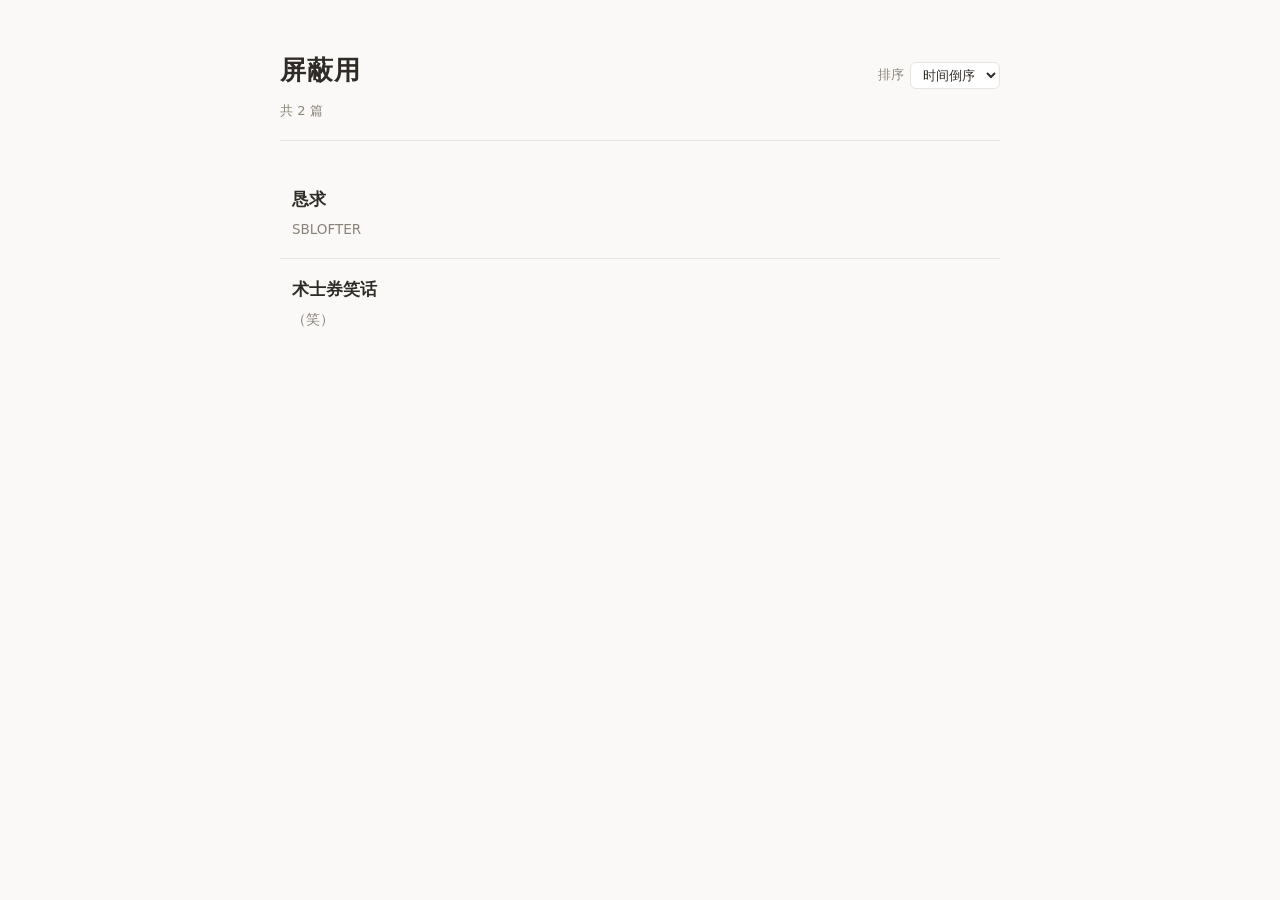
==== index.html @ cbb3b1f0 "Add files via upload" ====
<!DOCTYPE html>
<html lang="zh-CN">
<head>
<meta charset="UTF-8">
<meta name="viewport" content="width=device-width, initial-scale=1">
<title>屏蔽用</title>
<link rel="stylesheet" href="./style.css">
</head>
<body>
<div class="wrap">

  <header>
    <div class="header-top">
      <h1>屏蔽用</h1>
      <label class="sort-label">
        排序
        <select id="sort-select">
          <option value="desc">时间倒序</option>
          <option value="asc">时间顺序</option>
        </select>
      </label>
    </div>
    <p id="meta">共 0 篇</p>
  </header>

  <ul class="toc" id="toc"></ul>

  <nav class="pager" id="pager" aria-label="分页" hidden></nav>

</div>

<script src="posts.js"></script>
<script>
(function () {
  'use strict';

  /* ---------- 配置：每页显示多少篇 ---------- */
  const PER_PAGE = 20;

  const tocEl      = document.getElementById('toc');
  const pagerEl    = document.getElementById('pager');
  const metaEl     = document.getElementById('meta');
  const sortSelect = document.getElementById('sort-select');

  /* ---------- 状态：page / sort ----------
     存在 URL hash 里，例如 index.html#page=2&sort=asc
     默认第 1 页、最新在前，此时 hash 为空 */
  let currentState = readState();

  function readState() {
    const params = new URLSearchParams(location.hash.slice(1));
    let page = parseInt(params.get('page'), 10);
    if (!Number.isFinite(page) || page < 1) page = 1;
    return {
      page: page,
      sort: params.get('sort') === 'asc' ? 'asc' : 'desc'
    };
  }

  /* 把状态写回 URL。file:// 下浏览器可能禁止 pushState，
     用 try/catch 包住——失败也不影响页面功能 */
  function writeState(state) {
    const params = new URLSearchParams();
    if (state.page > 1) params.set('page', String(state.page));
    if (state.sort === 'asc') params.set('sort', 'asc');
    const hash = params.toString() ? '#' + params.toString() : '#';
    if (location.hash === hash) return;
    try {
      history.pushState(null, '', hash);
    } catch (err) { /* 忽略 */ }
  }

  function setState(patch) {
    currentState = Object.assign({}, currentState, patch);
    writeState(currentState);
    render();
  }

  /* ---------- 工具：HTML 转义 ---------- */
  function esc(s) {
    return String(s == null ? '' : s)
      .replace(/&/g, '&amp;').replace(/</g, '&lt;')
      .replace(/>/g, '&gt;').replace(/"/g, '&quot;');
  }

  /* ---------- 排序 ---------- */
  function getSortedPosts(sort) {
    return (window.POSTS || []).slice().sort(function (a, b) {
      if (a.date === b.date) return 0;
      return sort === 'asc'
        ? a.date.localeCompare(b.date)   // 早 → 晚
        : b.date.localeCompare(a.date);  // 晚 → 早
    });
  }

  /* ---------- 页码序列：1 … 4 5 6 … 10 ---------- */
  function pageNumbers(current, total) {
    if (total <= 7) {
      const all = [];
      for (let i = 1; i <= total; i++) all.push(i);
      return all;
    }
    const pages = [1];
    if (current > 3) pages.push(null);              // null 表示省略号
    const from = Math.max(2, current - 1);
    const to   = Math.min(total - 1, current + 1);
    for (let i = from; i <= to; i++) pages.push(i);
    if (current < total - 2) pages.push(null);
    pages.push(total);
    return pages;
  }

  function hrefFor(page, sort) {
    const params = new URLSearchParams();
    if (page > 1) params.set('page', String(page));
    if (sort === 'asc') params.set('sort', 'asc');
    const s = params.toString();
    return s ? '#' + s : '#';
  }

  /* ---------- 渲染 ---------- */
  function render() {
    const all        = getSortedPosts(currentState.sort);
    const totalPages = Math.max(1, Math.ceil(all.length / PER_PAGE));

    // 页码越界（比如删了文章）时自动钳制，只改内存不改 URL
    if (currentState.page > totalPages) currentState.page = totalPages;
    const page = currentState.page;

    sortSelect.value = currentState.sort;

    // 当前页的文章
    const start     = (page - 1) * PER_PAGE;
    const pageItems = all.slice(start, start + PER_PAGE);

    // 目录列表
    tocEl.innerHTML = pageItems.map(function (post) {
      return (
        '<li class="toc-item">' +
'<a href="./article.html?p=' + encodeURIComponent(post.slug) + '">' +
            '<div class="toc-main">' +
              '<h2 class="toc-title">' + esc(post.title) + '</h2>' +
              (post.desc
                ? '<p class="toc-desc">' + esc(post.desc) + '</p>'
                : '') +
               '</div>' +
            '</a>' +
        '</li>'
      );
    }).join('');

    // 顶部统计
    if (all.length === 0) {
      metaEl.textContent = '还没有文章';
    } else if (totalPages > 1) {
      metaEl.textContent = '共 ' + all.length + ' 篇 · 第 ' + page + ' / ' + totalPages + ' 页';
    } else {
      metaEl.textContent = '共 ' + all.length + ' 篇';
    }

    renderPager(page, totalPages);
  }

  function renderPager(page, totalPages) {
    if (totalPages <= 1) {          // 只有一页就不显示分页条
      pagerEl.hidden = true;
      pagerEl.innerHTML = '';
      return;
    }
    pagerEl.hidden = false;

    const parts = [];

    // 上一页
    parts.push(page > 1
      ? '<a class="pager-btn" href="' + hrefFor(page - 1, currentState.sort) +
        '" data-page="' + (page - 1) + '" rel="prev">上一页</a>'
      : '<span class="pager-btn is-disabled">上一页</span>');

    // 页码
    pageNumbers(page, totalPages).forEach(function (n) {
      if (n === null) {
        parts.push('<span class="pager-gap">…</span>');
      } else if (n === page) {
        parts.push('<span class="pager-num is-current" aria-current="page">' + n + '</span>');
      } else {
        parts.push('<a class="pager-num" href="' + hrefFor(n, currentState.sort) +
          '" data-page="' + n + '">' + n + '</a>');
      }
    });

    // 下一页
    parts.push(page < totalPages
      ? '<a class="pager-btn" href="' + hrefFor(page + 1, currentState.sort) +
        '" data-page="' + (page + 1) + '" rel="next">下一页</a>'
      : '<span class="pager-btn is-disabled">下一页</span>');

    pagerEl.innerHTML = parts.join('');
  }

  /* ---------- 交互 ---------- */

  // 排序切换：换排序后回到第 1 页
  sortSelect.addEventListener('change', function () {
    setState({ sort: sortSelect.value, page: 1 });
  });

  // 分页点击：统一走 JS 状态，不依赖浏览器默认跳转
  pagerEl.addEventListener('click', function (e) {
    const link = e.target.closest('a[data-page]');
    if (!link) return;
    e.preventDefault();
    setState({ page: parseInt(link.dataset.page, 10) });
    window.scrollTo({ top: 0, behavior: 'smooth' });
  });

  // 支持手改 URL 或浏览器前进/后退
  window.addEventListener('hashchange', function () {
    currentState = readState();
    render();
    window.scrollTo({ top: 0, behavior: 'smooth' });
  });

  /* ---------- 启动 ---------- */
  render();
})();
</script>
</body>
</html>
---- style.css ----
/* ============================================================
   style.css — 个人文章存档站
   目录页 + 文章页共用
   ============================================================ */

/* ---------- 1. 设计变量：改这里就能整体换风格 ---------- */
:root {
  /* 颜色 */
  --bg:        #faf9f7;   /* 页面背景，偏暖白，像纸 */
  --text:      #2f2c28;   /* 正文主色 */
  --text-sub:  #8a837a;   /* 次要文字：日期、简介 */
  --accent:    #b8563f;   /* 强调色：悬停、链接 */
  --line:      #e8e4de;   /* 分割线 */

  /* 尺寸 */
  --wrap:   720px;        /* 内容最大宽度，窄栏更易读 */
  --radius: 10px;

  /* 字体 */
  --font-body:  "Hiragino Sans GB", "PingFang SC",
                "Microsoft YaHei", system-ui, sans-serif;
  --font-title: "Songti SC", "SimSun", Georgia, serif; /* 标题用衬线，更有存档感 */
}

/* ---------- 2. 基础重置 ---------- */
* {
  box-sizing: border-box;  /* padding 不再撑大元素宽度 */
}

body {
  margin: 0;
  padding: 48px 20px 80px;  /* 上 / 左右 / 下，两侧留白给手机 */
  background: var(--bg);
  color: var(--text);
  font-family: var(--font-body);
  font-size: 16px;
  line-height: 1.75;
  -webkit-font-smoothing: antialiased;
}

a {
  color: inherit;
  text-decoration: none;
}

/* 用键盘 Tab 聚焦时给出可见提示（无障碍） */
a:focus-visible {
  outline: 2px solid var(--accent);
  outline-offset: 4px;
  border-radius: 4px;
}

/* ---------- 3. 页面容器：整体居中 ---------- */
.wrap {
  max-width: var(--wrap);
  margin: 0 auto;
}

/* ---------- 4. 页头 ---------- */
header {
  margin-bottom: 28px;
  padding-bottom: 18px;
  border-bottom: 1px solid var(--line);
}

header h1 {
  margin: 0 0 6px;
  font-family: var(--font-title);
  font-size: 26px;
  font-weight: 600;
  letter-spacing: 0.04em;
}

header p {
  margin: 0;
  font-size: 13px;
  color: var(--text-sub);
}

/* ---------- 5. 目录列表 ---------- */
.toc {
  margin: 0;
  padding: 0;
  list-style: none;
}

/* 相邻两项之间画分割线，第一项不加 */
.toc-item + .toc-item {
  border-top: 1px solid var(--line);
}

/* 每一项整体是一个可点击的链接区域 */
.toc-item > a {
  display: block;
  padding: 18px 12px;
  border-radius: var(--radius);
  transition: background-color 0.18s ease;
}

.toc-item > a:hover {
  background-color: rgba(184, 86, 63, 0.06); /* 淡淡的强调色 */
}

/* 左侧：标题 + 简介 */
.toc-main {
  min-width: 0;        /* 关键：允许长文本换行，不被 flex 挤爆 */
}

.toc-title {
  margin: 0 0 6px;
  font-size: 17px;
  font-weight: 600;
  line-height: 1.5;
  transition: color 0.18s ease;
}

.toc-item > a:hover .toc-title {
  color: var(--accent);
}

/* 简介栏 */
.toc-desc {
  margin: 0;
  font-size: 13.5px;
  line-height: 1.6;
  color: var(--text-sub);

  /* 简介最多显示两行，超出部分省略号 */
  display: -webkit-box;
  -webkit-line-clamp: 2;
  -webkit-box-orient: vertical;
  overflow: hidden;
}


/* ---------- 6. 文章页样式 ---------- */
.back-link {
  display: inline-block;
  margin-bottom: 20px;
  font-size: 13.5px;
  color: var(--text-sub);
  transition: color 0.18s ease;
}

.back-link:hover {
  color: var(--accent);
}

.article-header {
  margin-bottom: 28px;
  padding-bottom: 18px;
  border-bottom: 1px solid var(--line);
}

.article-header h1 {
  margin: 0 0 8px;
  font-family: var(--font-title);
  font-size: 24px;
  font-weight: 600;
  line-height: 1.4;
}


.article-body p {
  margin: 0 0 1.4em;
}

.article-body h2 {
  margin: 2em 0 0.8em;
  font-family: var(--font-title);
  font-size: 20px;
  font-weight: 600;
}

.article-body blockquote {
  margin: 1.4em 0;
  padding: 4px 0 4px 18px;
  border-left: 3px solid var(--line);
  color: var(--text-sub);
}

.article-body img {
  max-width: 100%;
  height: auto;
  border-radius: 6px;
}

.article-body code {
  padding: 2px 5px;
  background: #f0ede8;
  border-radius: 4px;
  font-size: 0.9em;
}

/* ---------- 7. 窄屏适配：日期移到标题下方 ---------- */
@media (max-width: 520px) {
  body {
    padding: 32px 16px 64px;
  }

  /* 竖排后 flex-direction 会让日期自然落到最下面 */
  .toc-item > a {
   padding: 16px 8px;   /* 保留，只是内边距调整 */
  }
}

/* ============================================================
   追加：排序控件 + 分页条
   ============================================================ */

/* ---------- 8. 页头：标题与排序控件分列两端 ---------- */
.header-top {
  display: flex;
  align-items: baseline;
  justify-content: space-between;
  gap: 16px;
  flex-wrap: wrap;          /* 窄屏时排序控件自动换行 */
}

.header-top h1 {
  margin-bottom: 0;         /* 覆盖原来的 margin */
}

header p {
  margin-top: 6px;          /* 覆盖原来的 margin: 0 */
}

.sort-label {
  display: inline-flex;
  align-items: center;
  gap: 6px;
  font-size: 13px;
  color: var(--text-sub);
  white-space: nowrap;
}

.sort-label select {
  padding: 4px 8px;
  font: inherit;
  font-size: 13px;
  color: var(--text);
  background: #fff;
  border: 1px solid var(--line);
  border-radius: 6px;
  cursor: pointer;
}

.sort-label select:focus-visible {
  outline: 2px solid var(--accent);
  outline-offset: 2px;
}

/* ---------- 9. 分页条 ---------- */
.pager {
  display: flex;
  flex-wrap: wrap;
  align-items: center;
  justify-content: center;
  gap: 6px;
  margin-top: 32px;
  padding-top: 24px;
  border-top: 1px solid var(--line);
}

.pager[hidden] {
  display: none;            /* 只有一页时彻底不占位 */
}

/* 上一页/下一页 和 数字页码 共用的基础样式 */
.pager-btn,
.pager-num {
  display: inline-flex;
  align-items: center;
  justify-content: center;
  min-width: 34px;
  height: 34px;
  padding: 0 10px;
  font-size: 13.5px;
  color: var(--text-sub);
  border: 1px solid transparent;
  border-radius: 8px;
  transition: background-color .18s ease, color .18s ease;
}

a.pager-btn:hover,
a.pager-num:hover {
  background: rgba(184, 86, 63, .07);
  color: var(--accent);
}

/* 当前页：实心强调色 */
.pager-num.is-current {
  color: #fff;
  background: var(--accent);
  font-weight: 600;
}

/* 首页的“上一页”、末页的“下一页” */
.pager-btn.is-disabled {
  opacity: .35;
  cursor: default;
}

.pager-gap {
  padding: 0 2px;
  color: var(--text-sub);
}

/* ============================================================
   追加：markdown 渲染后的补充样式
   （.article-body 里已有的 p/h2/blockquote/img/code 继续生效）
   ============================================================ */

.article-status {
  color: var(--text-sub);
  font-size: 14px;
}

/* 列表 */
.article-body ul,
.article-body ol {
  margin: 0 0 1.4em;
  padding-left: 1.6em;
}

.article-body li {
  margin: 0.3em 0;
}

/* 行内代码以外的代码块 */
.article-body pre {
  margin: 1.4em 0;
  padding: 14px 16px;
  overflow-x: auto;          /* 长代码横向滚动，不撑破版面 */
  background: #f3f0eb;
  border-radius: 8px;
  font-size: 13.5px;
  line-height: 1.6;
}

.article-body pre code {
  padding: 0;
  background: none;
  border-radius: 0;
  font-size: inherit;
}

/* 表格 */
.article-body table {
  width: 100%;
  margin: 1.4em 0;
  border-collapse: collapse;
  font-size: 14.5px;
}

.article-body th,
.article-body td {
  padding: 8px 10px;
  border: 1px solid var(--line);
  text-align: left;
}

.article-body th {
  background: #f6f3ef;
  font-weight: 600;
}

/* 分割线 */
.article-body hr {
  margin: 2em 0;
  border: none;
  border-top: 1px solid var(--line);
}

/* 外链 */
.article-body a {
  color: var(--accent);
  text-decoration: underline;
  text-underline-offset: 3px;
}

/* ============================================================
   追加：文章内分页条
   ============================================================ */

.article-pager {
  display: flex;
  flex-wrap: wrap;
  align-items: center;
  justify-content: center;
  gap: 6px;
  margin-top: 36px;
  padding-top: 24px;
  border-top: 1px solid var(--line);
}

.article-pager[hidden] {
  display: none;
}

/* 「第 x / y 页」单独占一行 */
.pager-info {
  width: 100%;
  margin-top: 4px;
  text-align: center;
  font-size: 12.5px;
  color: var(--text-sub);
}

/* ---------- 10. 回到顶部 ---------- */
.back-to-top-wrap {
  margin: 32px 0 0;
  text-align: center;
}

.back-to-top {
  display: inline-block;
  padding: 8px 18px;
  font-size: 13.5px;
  color: var(--text-sub);
  border: 1px solid var(--line);
  border-radius: 999px;
  transition: color .18s ease, border-color .18s ease, background-color .18s ease;
}

.back-to-top:hover {
  color: var(--accent);
  border-color: var(--accent);
  background: rgba(184, 86, 63, .06);
}

.back-to-top:focus-visible {
  outline: 2px solid var(--accent);
  outline-offset: 3px;
}

/* ---------- 11. 正文注音 ---------- */
.article-body ruby {
  ruby-align: center;        /* 注音在汉字上方居中 */
  line-height: 2.1;          /* 撑开行盒，给上方注音留空间 */
}

.article-body rt {
  font-size: 0.72em;         /* 默认约 0.5em，这里放大 */
  line-height: 1.15;
  letter-spacing: 0.02em;
  color: var(--text-sub);    /* 注音用次要色，不抢正文 */
}
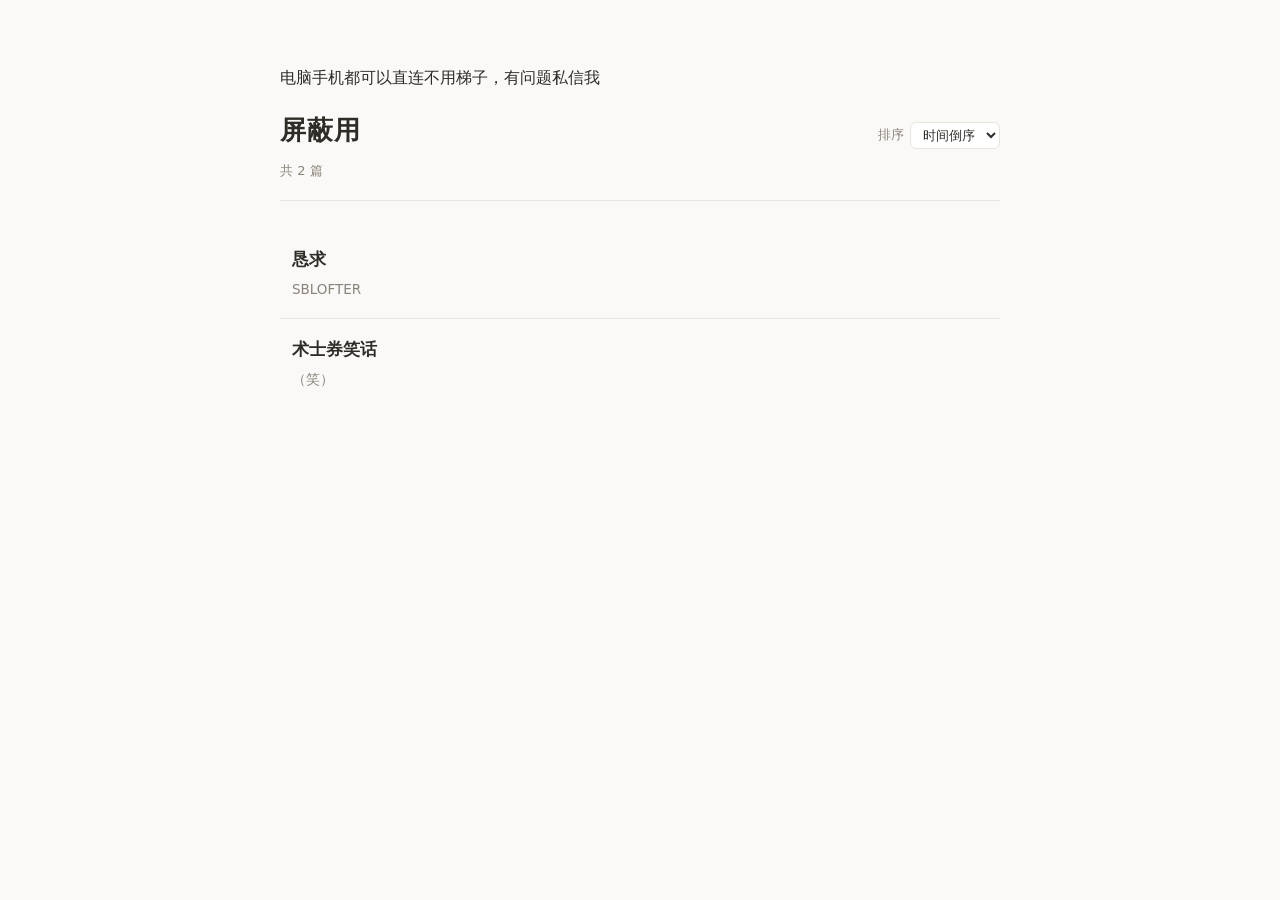
==== commit f4acd65b: "Update index.html" ====
--- a/index.html
+++ b/index.html
@@ -9,6 +9,9 @@
 <body>
 <div class="wrap">
 
+ <!-- 新增：顶部一行字 -->
+  <p class="site-notice">电脑手机都可以直连不用梯子，有问题私信我</p>
+  
   <header>
     <div class="header-top">
       <h1>屏蔽用</h1>
@@ -225,5 +228,6 @@
   render();
 })();
 </script>
+  <script defer src="https://cloud.umami.is/script.js" data-website-id="57024ad2-239e-4ffa-a4f1-48c6169afa22"></script>
 </body>
 </html>
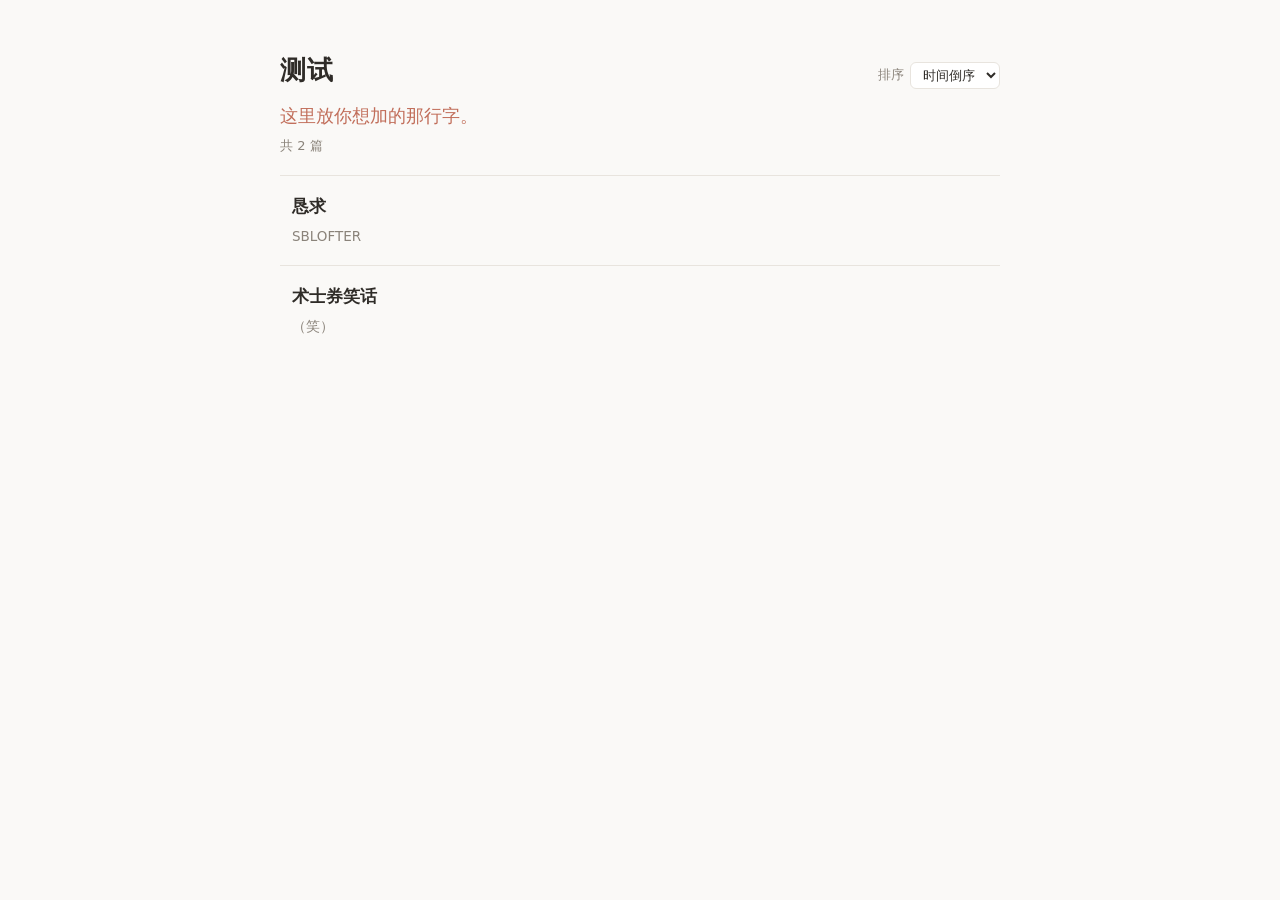
==== commit 8c4d7332: "Update index.html" ====
--- a/index.html
+++ b/index.html
@@ -3,18 +3,15 @@
 <head>
 <meta charset="UTF-8">
 <meta name="viewport" content="width=device-width, initial-scale=1">
-<title>屏蔽用</title>
+<title>测试</title>
 <link rel="stylesheet" href="./style.css">
 </head>
 <body>
 <div class="wrap">
 
- <!-- 新增：顶部一行字 -->
-  <p class="site-notice">电脑手机都可以直连不用梯子，有问题私信我</p>
-  
-  <header>
+    <header>
     <div class="header-top">
-      <h1>屏蔽用</h1>
+      <h1>测试</h1>
       <label class="sort-label">
         排序
         <select id="sort-select">
@@ -23,6 +20,10 @@
         </select>
       </label>
     </div>
+
+    <!-- 新增：标题下方一行字 -->
+    <p class="header-note">这里放你想加的那行字。</p>
+
     <p id="meta">共 0 篇</p>
   </header>
 
@@ -228,6 +229,5 @@
   render();
 })();
 </script>
-  <script defer src="https://cloud.umami.is/script.js" data-website-id="57024ad2-239e-4ffa-a4f1-48c6169afa22"></script>
 </body>
 </html>
--- a/style.css
+++ b/style.css
@@ -58,7 +58,7 @@
 
 /* ---------- 4. 页头 ---------- */
 header {
-  margin-bottom: 28px;
+  margin-bottom: 0; /* 原来是 28px，直接改成 0 */
   padding-bottom: 18px;
   border-bottom: 1px solid var(--line);
 }
@@ -446,3 +446,20 @@
   letter-spacing: 0.02em;
   color: var(--text-sub);    /* 注音用次要色，不抢正文 */
 }
+/* ---------- 12. 标题下方一行字 ---------- */
+.header-note {
+  margin: 8px 0 0;
+  font-size: 18px;
+  line-height: 1.5;
+  /* 改颜色 */
+color: var(--accent); opacity: 0.85; /* 或者直接用 var(--text) 稍微加一点透明度 */
+  font-weight: 500; /* 稍微加粗，但不至于太抢眼 */
+}
+/* 如果想用主题色（砖红色），可以换成这样： */
+/* color: var(--accent); opacity: 0.85; */
+
+.header-note a {
+  color: var(--accent);
+  text-decoration: underline;
+  text-underline-offset: 3px;
+}
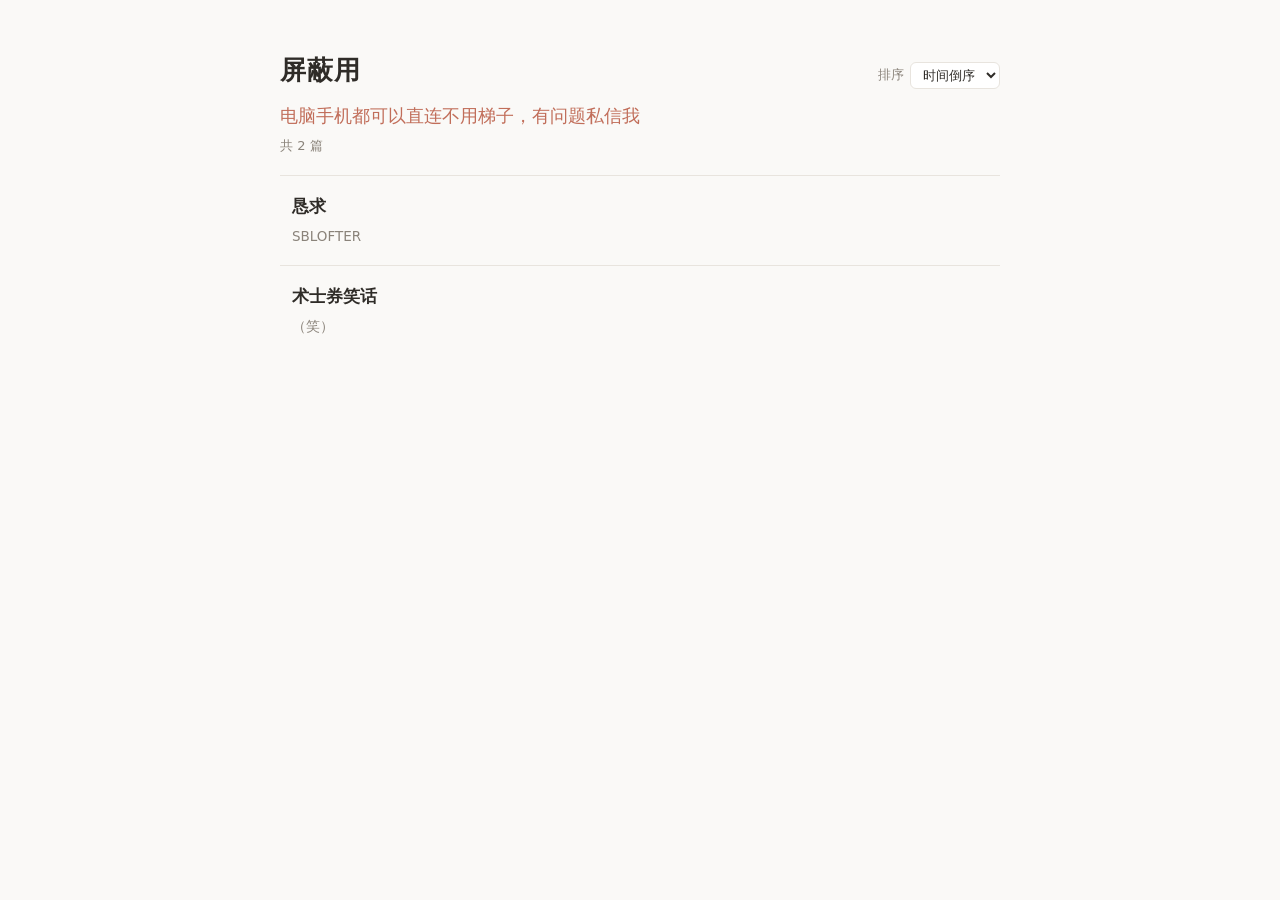
==== commit f5592bdd: "Update index.html" ====
--- a/index.html
+++ b/index.html
@@ -3,7 +3,7 @@
 <head>
 <meta charset="UTF-8">
 <meta name="viewport" content="width=device-width, initial-scale=1">
-<title>测试</title>
+<title>屏蔽用</title>
 <link rel="stylesheet" href="./style.css">
 </head>
 <body>
@@ -11,7 +11,7 @@
 
     <header>
     <div class="header-top">
-      <h1>测试</h1>
+      <h1>屏蔽用</h1>
       <label class="sort-label">
         排序
         <select id="sort-select">
@@ -22,7 +22,7 @@
     </div>
 
     <!-- 新增：标题下方一行字 -->
-    <p class="header-note">这里放你想加的那行字。</p>
+    <p class="header-note">电脑手机都可以直连不用梯子，有问题私信我</p>
 
     <p id="meta">共 0 篇</p>
   </header>
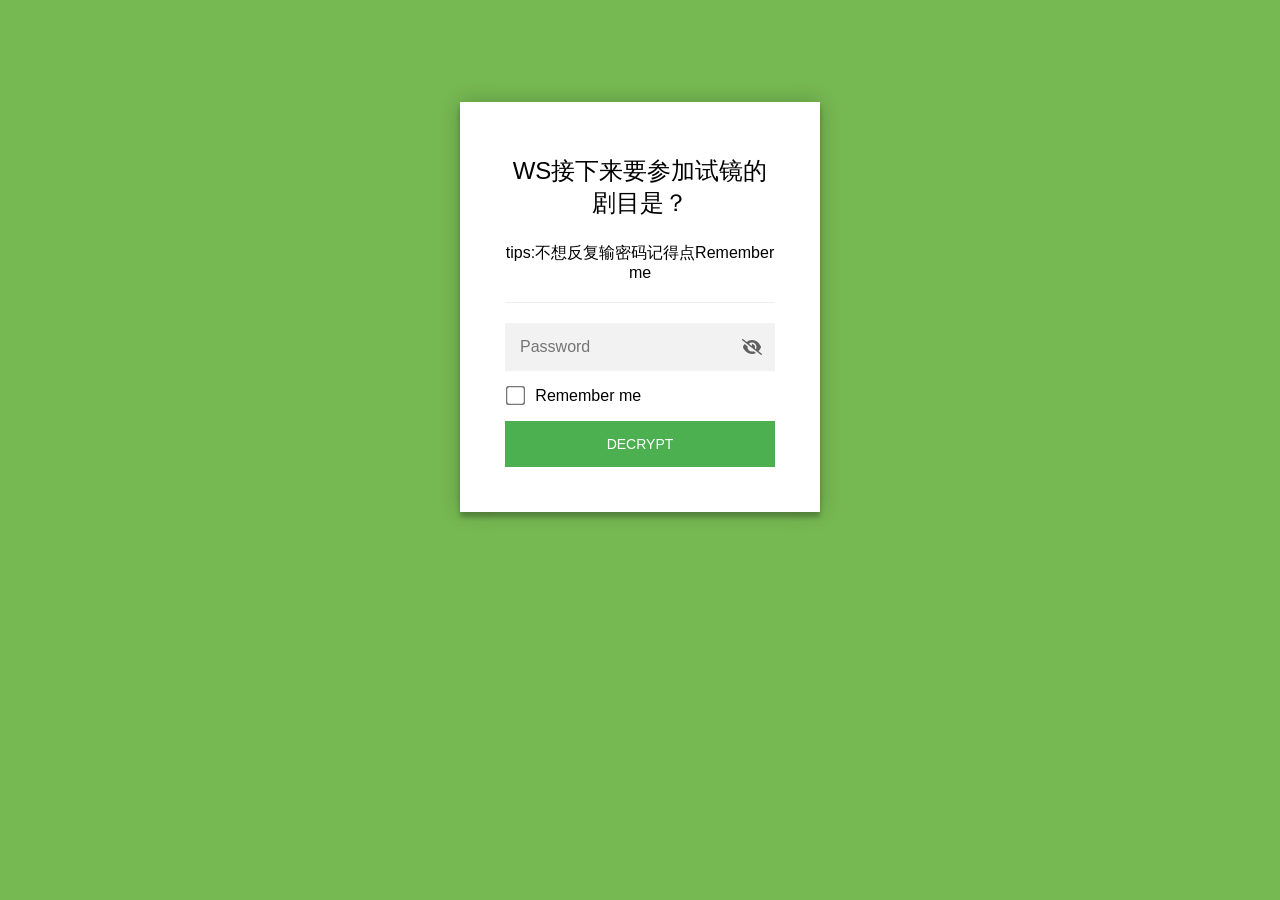
==== commit f6d856c8: "deploy: 0939dc6abb7941a5804109af3761fe3bad684d76" ====
--- a/index.html
+++ b/index.html
@@ -1,233 +1,892 @@
-<!DOCTYPE html>
-<html lang="zh-CN">
-<head>
-<meta charset="UTF-8">
-<meta name="viewport" content="width=device-width, initial-scale=1">
-<title>屏蔽用</title>
-<link rel="stylesheet" href="./style.css">
-</head>
-<body>
-<div class="wrap">
-
-    <header>
-    <div class="header-top">
-      <h1>屏蔽用</h1>
-      <label class="sort-label">
-        排序
-        <select id="sort-select">
-          <option value="desc">时间倒序</option>
-          <option value="asc">时间顺序</option>
-        </select>
-      </label>
-    </div>
-
-    <!-- 新增：标题下方一行字 -->
-    <p class="header-note">电脑手机都可以直连不用梯子，有问题私信我</p>
-
-    <p id="meta">共 0 篇</p>
-  </header>
-
-  <ul class="toc" id="toc"></ul>
-
-  <nav class="pager" id="pager" aria-label="分页" hidden></nav>
-
-</div>
-
-<script src="posts.js"></script>
-<script>
-(function () {
-  'use strict';
-
-  /* ---------- 配置：每页显示多少篇 ---------- */
-  const PER_PAGE = 20;
-
-  const tocEl      = document.getElementById('toc');
-  const pagerEl    = document.getElementById('pager');
-  const metaEl     = document.getElementById('meta');
-  const sortSelect = document.getElementById('sort-select');
-
-  /* ---------- 状态：page / sort ----------
-     存在 URL hash 里，例如 index.html#page=2&sort=asc
-     默认第 1 页、最新在前，此时 hash 为空 */
-  let currentState = readState();
-
-  function readState() {
-    const params = new URLSearchParams(location.hash.slice(1));
-    let page = parseInt(params.get('page'), 10);
-    if (!Number.isFinite(page) || page < 1) page = 1;
-    return {
-      page: page,
-      sort: params.get('sort') === 'asc' ? 'asc' : 'desc'
-    };
-  }
-
-  /* 把状态写回 URL。file:// 下浏览器可能禁止 pushState，
-     用 try/catch 包住——失败也不影响页面功能 */
-  function writeState(state) {
-    const params = new URLSearchParams();
-    if (state.page > 1) params.set('page', String(state.page));
-    if (state.sort === 'asc') params.set('sort', 'asc');
-    const hash = params.toString() ? '#' + params.toString() : '#';
-    if (location.hash === hash) return;
-    try {
-      history.pushState(null, '', hash);
-    } catch (err) { /* 忽略 */ }
-  }
-
-  function setState(patch) {
-    currentState = Object.assign({}, currentState, patch);
-    writeState(currentState);
-    render();
-  }
-
-  /* ---------- 工具：HTML 转义 ---------- */
-  function esc(s) {
-    return String(s == null ? '' : s)
-      .replace(/&/g, '&amp;').replace(/</g, '&lt;')
-      .replace(/>/g, '&gt;').replace(/"/g, '&quot;');
-  }
-
-  /* ---------- 排序 ---------- */
-  function getSortedPosts(sort) {
-    return (window.POSTS || []).slice().sort(function (a, b) {
-      if (a.date === b.date) return 0;
-      return sort === 'asc'
-        ? a.date.localeCompare(b.date)   // 早 → 晚
-        : b.date.localeCompare(a.date);  // 晚 → 早
-    });
-  }
-
-  /* ---------- 页码序列：1 … 4 5 6 … 10 ---------- */
-  function pageNumbers(current, total) {
-    if (total <= 7) {
-      const all = [];
-      for (let i = 1; i <= total; i++) all.push(i);
-      return all;
-    }
-    const pages = [1];
-    if (current > 3) pages.push(null);              // null 表示省略号
-    const from = Math.max(2, current - 1);
-    const to   = Math.min(total - 1, current + 1);
-    for (let i = from; i <= to; i++) pages.push(i);
-    if (current < total - 2) pages.push(null);
-    pages.push(total);
-    return pages;
-  }
-
-  function hrefFor(page, sort) {
-    const params = new URLSearchParams();
-    if (page > 1) params.set('page', String(page));
-    if (sort === 'asc') params.set('sort', 'asc');
-    const s = params.toString();
-    return s ? '#' + s : '#';
-  }
-
-  /* ---------- 渲染 ---------- */
-  function render() {
-    const all        = getSortedPosts(currentState.sort);
-    const totalPages = Math.max(1, Math.ceil(all.length / PER_PAGE));
-
-    // 页码越界（比如删了文章）时自动钳制，只改内存不改 URL
-    if (currentState.page > totalPages) currentState.page = totalPages;
-    const page = currentState.page;
-
-    sortSelect.value = currentState.sort;
-
-    // 当前页的文章
-    const start     = (page - 1) * PER_PAGE;
-    const pageItems = all.slice(start, start + PER_PAGE);
-
-    // 目录列表
-    tocEl.innerHTML = pageItems.map(function (post) {
-      return (
-        '<li class="toc-item">' +
-'<a href="./article.html?p=' + encodeURIComponent(post.slug) + '">' +
-            '<div class="toc-main">' +
-              '<h2 class="toc-title">' + esc(post.title) + '</h2>' +
-              (post.desc
-                ? '<p class="toc-desc">' + esc(post.desc) + '</p>'
-                : '') +
-               '</div>' +
-            '</a>' +
-        '</li>'
-      );
-    }).join('');
-
-    // 顶部统计
-    if (all.length === 0) {
-      metaEl.textContent = '还没有文章';
-    } else if (totalPages > 1) {
-      metaEl.textContent = '共 ' + all.length + ' 篇 · 第 ' + page + ' / ' + totalPages + ' 页';
-    } else {
-      metaEl.textContent = '共 ' + all.length + ' 篇';
-    }
-
-    renderPager(page, totalPages);
-  }
-
-  function renderPager(page, totalPages) {
-    if (totalPages <= 1) {          // 只有一页就不显示分页条
-      pagerEl.hidden = true;
-      pagerEl.innerHTML = '';
-      return;
-    }
-    pagerEl.hidden = false;
-
-    const parts = [];
-
-    // 上一页
-    parts.push(page > 1
-      ? '<a class="pager-btn" href="' + hrefFor(page - 1, currentState.sort) +
-        '" data-page="' + (page - 1) + '" rel="prev">上一页</a>'
-      : '<span class="pager-btn is-disabled">上一页</span>');
-
-    // 页码
-    pageNumbers(page, totalPages).forEach(function (n) {
-      if (n === null) {
-        parts.push('<span class="pager-gap">…</span>');
-      } else if (n === page) {
-        parts.push('<span class="pager-num is-current" aria-current="page">' + n + '</span>');
-      } else {
-        parts.push('<a class="pager-num" href="' + hrefFor(n, currentState.sort) +
-          '" data-page="' + n + '">' + n + '</a>');
-      }
-    });
-
-    // 下一页
-    parts.push(page < totalPages
-      ? '<a class="pager-btn" href="' + hrefFor(page + 1, currentState.sort) +
-        '" data-page="' + (page + 1) + '" rel="next">下一页</a>'
-      : '<span class="pager-btn is-disabled">下一页</span>');
-
-    pagerEl.innerHTML = parts.join('');
-  }
-
-  /* ---------- 交互 ---------- */
-
-  // 排序切换：换排序后回到第 1 页
-  sortSelect.addEventListener('change', function () {
-    setState({ sort: sortSelect.value, page: 1 });
-  });
-
-  // 分页点击：统一走 JS 状态，不依赖浏览器默认跳转
-  pagerEl.addEventListener('click', function (e) {
-    const link = e.target.closest('a[data-page]');
-    if (!link) return;
-    e.preventDefault();
-    setState({ page: parseInt(link.dataset.page, 10) });
-    window.scrollTo({ top: 0, behavior: 'smooth' });
-  });
-
-  // 支持手改 URL 或浏览器前进/后退
-  window.addEventListener('hashchange', function () {
-    currentState = readState();
-    render();
-    window.scrollTo({ top: 0, behavior: 'smooth' });
-  });
-
-  /* ---------- 启动 ---------- */
-  render();
-})();
-</script>
-</body>
-</html>
+<!DOCTYPE html>
+<html class="staticrypt-html">
+    <head>
+        <meta charset="utf-8" />
+        <title>WS接下来要参加试镜的剧目是？</title>
+        <meta name="viewport" content="width=device-width, initial-scale=1" />
+
+        <!-- do not cache this page -->
+        <meta http-equiv="cache-control" content="max-age=0" />
+        <meta http-equiv="cache-control" content="no-cache" />
+        <meta http-equiv="expires" content="0" />
+        <meta http-equiv="expires" content="Tue, 01 Jan 1980 1:00:00 GMT" />
+        <meta http-equiv="pragma" content="no-cache" />
+
+        <style>
+            .staticrypt-hr {
+                margin-top: 20px;
+                margin-bottom: 20px;
+                border: 0;
+                border-top: 1px solid #eee;
+            }
+
+            .staticrypt-page {
+                width: 360px;
+                padding: 8% 0 0;
+                margin: auto;
+                box-sizing: border-box;
+            }
+
+            .staticrypt-form {
+                position: relative;
+                z-index: 1;
+                background: #ffffff;
+                max-width: 360px;
+                margin: 0 auto 100px;
+                padding: 45px;
+                text-align: center;
+                box-shadow: 0 0 20px 0 rgba(0, 0, 0, 0.2), 0 5px 5px 0 rgba(0, 0, 0, 0.24);
+            }
+
+            .staticrypt-form input[type="password"],
+            input[type="text"] {
+                background: inherit;
+                border: 0;
+                box-sizing: border-box; /* This ensures padding is included in the total width */
+                font-size: 14px;
+                outline: 0;
+                padding: 15px 30px 15px 15px; /* Adjust the padding to ensure there is space for the icon */
+                width: 100%;
+            }
+
+            .staticrypt-password-container {
+                position: relative;
+                outline: 0;
+                background: #f2f2f2;
+                width: 100%;
+                border: 0;
+                margin: 0 0 15px;
+                box-sizing: border-box;
+            }
+
+            .staticrypt-toggle-password-visibility {
+                cursor: pointer;
+                height: 20px;
+                opacity: 60%;
+                padding: 13px;
+                position: absolute;
+                right: 0;
+                top: 50%;
+                transform: translateY(-50%);
+                width: 20px;
+            }
+
+            .staticrypt-form .staticrypt-decrypt-button {
+                text-transform: uppercase;
+                outline: 0;
+                background: #4CAF50;
+                width: 100%;
+                border: 0;
+                padding: 15px;
+                color: #ffffff;
+                font-size: 14px;
+                cursor: pointer;
+            }
+
+            .staticrypt-form .staticrypt-decrypt-button:hover,
+            .staticrypt-form .staticrypt-decrypt-button:active,
+            .staticrypt-form .staticrypt-decrypt-button:focus {
+                background: #4CAF50;
+                filter: brightness(92%);
+            }
+
+            .staticrypt-html {
+                height: 100%;
+            }
+
+            .staticrypt-body {
+                height: 100%;
+                margin: 0;
+            }
+
+            .staticrypt-content {
+                height: 100%;
+                margin-bottom: 1em;
+                background: #76B852;
+                font-family: "Arial", sans-serif;
+                -webkit-font-smoothing: antialiased;
+                -moz-osx-font-smoothing: grayscale;
+            }
+
+            .staticrypt-instructions {
+                margin-top: -1em;
+                margin-bottom: 1em;
+            }
+
+            .staticrypt-title {
+                font-size: 1.5em;
+            }
+
+            label.staticrypt-remember {
+                display: flex;
+                align-items: center;
+                margin-bottom: 1em;
+            }
+
+            .staticrypt-remember input[type="checkbox"] {
+                transform: scale(1.5);
+                margin-right: 1em;
+            }
+
+            .hidden {
+                display: none !important;
+            }
+
+            .staticrypt-spinner-container {
+                height: 100%;
+                display: flex;
+                align-items: center;
+                justify-content: center;
+            }
+
+            .staticrypt-spinner {
+                display: inline-block;
+                width: 2rem;
+                height: 2rem;
+                vertical-align: text-bottom;
+                border: 0.25em solid gray;
+                border-right-color: transparent;
+                border-radius: 50%;
+                -webkit-animation: spinner-border 0.75s linear infinite;
+                animation: spinner-border 0.75s linear infinite;
+                animation-duration: 0.75s;
+                animation-timing-function: linear;
+                animation-delay: 0s;
+                animation-iteration-count: infinite;
+                animation-direction: normal;
+                animation-fill-mode: none;
+                animation-play-state: running;
+                animation-name: spinner-border;
+            }
+
+            @keyframes spinner-border {
+                100% {
+                    transform: rotate(360deg);
+                }
+            }
+
+            @media screen and (-webkit-min-device-pixel-ratio: 0) {
+                .staticrypt-form input[type="password"],
+                input[type="text"] {
+                    font-size: 16px;
+                }
+            }
+        </style>
+    </head>
+
+    <body class="staticrypt-body">
+        <div id="staticrypt_loading" class="staticrypt-spinner-container">
+            <div class="staticrypt-spinner"></div>
+        </div>
+
+        <div id="staticrypt_content" class="staticrypt-content hidden">
+            <div class="staticrypt-page">
+                <div class="staticrypt-form">
+                    <div class="staticrypt-instructions">
+                        <p class="staticrypt-title">WS接下来要参加试镜的剧目是？</p>
+                        <p>tips:不想反复输密码记得点Remember me</p>
+                    </div>
+
+                    <hr class="staticrypt-hr" />
+
+                    <form id="staticrypt-form" action="#" method="post">
+                        <div class="staticrypt-password-container">
+                            <input
+                                id="staticrypt-password"
+                                type="password"
+                                name="password"
+                                placeholder="Password"
+                                autofocus
+                            />
+
+                            <img
+                                class="staticrypt-toggle-password-visibility"
+                                alt="Show password"
+                                title="Show password"
+                                src="[data-uri]"
+                            />
+                        </div>
+
+                        <label id="staticrypt-remember-label" class="staticrypt-remember hidden">
+                            <input id="staticrypt-remember" type="checkbox" name="remember" />
+                            Remember me
+                        </label>
+
+                        <input type="submit" class="staticrypt-decrypt-button" value="DECRYPT" />
+                    </form>
+                </div>
+            </div>
+        </div>
+
+        <script>
+            // these variables will be filled when generating the file - the template format is 'variable_name'
+            const staticryptInitiator = ((function(){
+  const exports = {};
+  const cryptoEngine = ((function(){
+  const exports = {};
+  const { subtle } = crypto;
+
+const IV_BITS = 16 * 8;
+const HEX_BITS = 4;
+const ENCRYPTION_ALGO = "AES-CBC";
+
+/**
+ * Translates between utf8 encoded hexadecimal strings
+ * and Uint8Array bytes.
+ */
+const HexEncoder = {
+    /**
+     * hex string -> bytes
+     * @param {string} hexString
+     * @returns {Uint8Array}
+     */
+    parse: function (hexString) {
+        if (hexString.length % 2 !== 0) throw "Invalid hexString";
+        const arrayBuffer = new Uint8Array(hexString.length / 2);
+
+        for (let i = 0; i < hexString.length; i += 2) {
+            const byteValue = parseInt(hexString.substring(i, i + 2), 16);
+            if (isNaN(byteValue)) {
+                throw "Invalid hexString";
+            }
+            arrayBuffer[i / 2] = byteValue;
+        }
+        return arrayBuffer;
+    },
+
+    /**
+     * bytes -> hex string
+     * @param {Uint8Array} bytes
+     * @returns {string}
+     */
+    stringify: function (bytes) {
+        const hexBytes = [];
+
+        for (let i = 0; i < bytes.length; ++i) {
+            let byteString = bytes[i].toString(16);
+            if (byteString.length < 2) {
+                byteString = "0" + byteString;
+            }
+            hexBytes.push(byteString);
+        }
+        return hexBytes.join("");
+    },
+};
+
+/**
+ * Translates between utf8 strings and Uint8Array bytes.
+ */
+const UTF8Encoder = {
+    parse: function (str) {
+        return new TextEncoder().encode(str);
+    },
+
+    stringify: function (bytes) {
+        return new TextDecoder().decode(bytes);
+    },
+};
+
+/**
+ * Salt and encrypt a msg with a password.
+ */
+async function encrypt(msg, hashedPassword) {
+    // Must be 16 bytes, unpredictable, and preferably cryptographically random. However, it need not be secret.
+    // https://developer.mozilla.org/en-US/docs/Web/API/SubtleCrypto/encrypt#parameters
+    const iv = crypto.getRandomValues(new Uint8Array(IV_BITS / 8));
+
+    const key = await subtle.importKey("raw", HexEncoder.parse(hashedPassword), ENCRYPTION_ALGO, false, ["encrypt"]);
+
+    const encrypted = await subtle.encrypt(
+        {
+            name: ENCRYPTION_ALGO,
+            iv: iv,
+        },
+        key,
+        UTF8Encoder.parse(msg)
+    );
+
+    // iv will be 32 hex characters, we prepend it to the ciphertext for use in decryption
+    return HexEncoder.stringify(iv) + HexEncoder.stringify(new Uint8Array(encrypted));
+}
+exports.encrypt = encrypt;
+
+/**
+ * Decrypt a salted msg using a password.
+ *
+ * @param {string} encryptedMsg
+ * @param {string} hashedPassword
+ * @returns {Promise<string>}
+ */
+async function decrypt(encryptedMsg, hashedPassword) {
+    const ivLength = IV_BITS / HEX_BITS;
+    const iv = HexEncoder.parse(encryptedMsg.substring(0, ivLength));
+    const encrypted = encryptedMsg.substring(ivLength);
+
+    const key = await subtle.importKey("raw", HexEncoder.parse(hashedPassword), ENCRYPTION_ALGO, false, ["decrypt"]);
+
+    const outBuffer = await subtle.decrypt(
+        {
+            name: ENCRYPTION_ALGO,
+            iv: iv,
+        },
+        key,
+        HexEncoder.parse(encrypted)
+    );
+
+    return UTF8Encoder.stringify(new Uint8Array(outBuffer));
+}
+exports.decrypt = decrypt;
+
+/**
+ * Salt and hash the password so it can be stored in localStorage without opening a password reuse vulnerability.
+ *
+ * @param {string} password
+ * @param {string} salt
+ * @returns {Promise<string>}
+ */
+async function hashPassword(password, salt) {
+    // we hash the password in multiple steps, each adding more iterations. This is because we used to allow less
+    // iterations, so for backward compatibility reasons, we need to support going from that to more iterations.
+    let hashedPassword = await hashLegacyRound(password, salt);
+
+    hashedPassword = await hashSecondRound(hashedPassword, salt);
+
+    return hashThirdRound(hashedPassword, salt);
+}
+exports.hashPassword = hashPassword;
+
+/**
+ * This hashes the password with 1k iterations. This is a low number, we need this function to support backwards
+ * compatibility.
+ *
+ * @param {string} password
+ * @param {string} salt
+ * @returns {Promise<string>}
+ */
+function hashLegacyRound(password, salt) {
+    return pbkdf2(password, salt, 1000, "SHA-1");
+}
+exports.hashLegacyRound = hashLegacyRound;
+
+/**
+ * Add a second round of iterations. This is because we used to use 1k, so for backwards compatibility with
+ * remember-me/autodecrypt links, we need to support going from that to more iterations.
+ *
+ * @param hashedPassword
+ * @param salt
+ * @returns {Promise<string>}
+ */
+function hashSecondRound(hashedPassword, salt) {
+    return pbkdf2(hashedPassword, salt, 14000, "SHA-256");
+}
+exports.hashSecondRound = hashSecondRound;
+
+/**
+ * Add a third round of iterations to bring total number to 600k. This is because we used to use 1k, then 15k, so for
+ * backwards compatibility with remember-me/autodecrypt links, we need to support going from that to more iterations.
+ *
+ * @param hashedPassword
+ * @param salt
+ * @returns {Promise<string>}
+ */
+function hashThirdRound(hashedPassword, salt) {
+    return pbkdf2(hashedPassword, salt, 585000, "SHA-256");
+}
+exports.hashThirdRound = hashThirdRound;
+
+/**
+ * Salt and hash the password so it can be stored in localStorage without opening a password reuse vulnerability.
+ *
+ * @param {string} password
+ * @param {string} salt
+ * @param {int} iterations
+ * @param {string} hashAlgorithm
+ * @returns {Promise<string>}
+ */
+async function pbkdf2(password, salt, iterations, hashAlgorithm) {
+    const key = await subtle.importKey("raw", UTF8Encoder.parse(password), "PBKDF2", false, ["deriveBits"]);
+
+    const keyBytes = await subtle.deriveBits(
+        {
+            name: "PBKDF2",
+            hash: hashAlgorithm,
+            iterations,
+            salt: UTF8Encoder.parse(salt),
+        },
+        key,
+        256
+    );
+
+    return HexEncoder.stringify(new Uint8Array(keyBytes));
+}
+
+function generateRandomSalt() {
+    const bytes = crypto.getRandomValues(new Uint8Array(128 / 8));
+
+    return HexEncoder.stringify(new Uint8Array(bytes));
+}
+exports.generateRandomSalt = generateRandomSalt;
+
+async function signMessage(hashedPassword, message) {
+    const key = await subtle.importKey(
+        "raw",
+        HexEncoder.parse(hashedPassword),
+        {
+            name: "HMAC",
+            hash: "SHA-256",
+        },
+        false,
+        ["sign"]
+    );
+    const signature = await subtle.sign("HMAC", key, UTF8Encoder.parse(message));
+
+    return HexEncoder.stringify(new Uint8Array(signature));
+}
+exports.signMessage = signMessage;
+
+function getRandomAlphanum() {
+    const possibleCharacters = "abcdefghijklmnopqrstuvwxyzABCDEFGHIJKLMNOPQRSTUVWXYZ0123456789";
+
+    let byteArray;
+    let parsedInt;
+
+    // Keep generating new random bytes until we get a value that falls
+    // within a range that can be evenly divided by possibleCharacters.length
+    do {
+        byteArray = crypto.getRandomValues(new Uint8Array(1));
+        // extract the lowest byte to get an int from 0 to 255 (probably unnecessary, since we're only generating 1 byte)
+        parsedInt = byteArray[0] & 0xff;
+    } while (parsedInt >= 256 - (256 % possibleCharacters.length));
+
+    // Take the modulo of the parsed integer to get a random number between 0 and totalLength - 1
+    const randomIndex = parsedInt % possibleCharacters.length;
+
+    return possibleCharacters[randomIndex];
+}
+
+/**
+ * Generate a random string of a given length.
+ *
+ * @param {int} length
+ * @returns {string}
+ */
+function generateRandomString(length) {
+    let randomString = "";
+
+    for (let i = 0; i < length; i++) {
+        randomString += getRandomAlphanum();
+    }
+
+    return randomString;
+}
+exports.generateRandomString = generateRandomString;
+
+  return exports;
+})());
+const codec = ((function(){
+  const exports = {};
+  /**
+ * Initialize the codec with the provided cryptoEngine - this return functions to encode and decode messages.
+ *
+ * @param cryptoEngine - the engine to use for encryption / decryption
+ */
+function init(cryptoEngine) {
+    const exports = {};
+
+    /**
+     * Top-level function for encoding a message.
+     * Includes password hashing, encryption, and signing.
+     *
+     * @param {string} msg
+     * @param {string} password
+     * @param {string} salt
+     *
+     * @returns {string} The encoded text
+     */
+    async function encode(msg, password, salt) {
+        const hashedPassword = await cryptoEngine.hashPassword(password, salt);
+
+        const encrypted = await cryptoEngine.encrypt(msg, hashedPassword);
+
+        // we use the hashed password in the HMAC because this is effectively what will be used a password (so we can store
+        // it in localStorage safely, we don't use the clear text password)
+        const hmac = await cryptoEngine.signMessage(hashedPassword, encrypted);
+
+        return hmac + encrypted;
+    }
+    exports.encode = encode;
+
+    /**
+     * Encode using a password that has already been hashed. This is useful to encode multiple messages in a row, that way
+     * we don't need to hash the password multiple times.
+     *
+     * @param {string} msg
+     * @param {string} hashedPassword
+     *
+     * @returns {string} The encoded text
+     */
+    async function encodeWithHashedPassword(msg, hashedPassword) {
+        const encrypted = await cryptoEngine.encrypt(msg, hashedPassword);
+
+        // we use the hashed password in the HMAC because this is effectively what will be used a password (so we can store
+        // it in localStorage safely, we don't use the clear text password)
+        const hmac = await cryptoEngine.signMessage(hashedPassword, encrypted);
+
+        return hmac + encrypted;
+    }
+    exports.encodeWithHashedPassword = encodeWithHashedPassword;
+
+    /**
+     * Top-level function for decoding a message.
+     * Includes signature check and decryption.
+     *
+     * @param {string} signedMsg
+     * @param {string} hashedPassword
+     * @param {string} salt
+     * @param {int} backwardCompatibleAttempt
+     * @param {string} originalPassword
+     *
+     * @returns {Object} {success: true, decoded: string} | {success: false, message: string}
+     */
+    async function decode(signedMsg, hashedPassword, salt, backwardCompatibleAttempt = 0, originalPassword = "") {
+        const encryptedHMAC = signedMsg.substring(0, 64);
+        const encryptedMsg = signedMsg.substring(64);
+        const decryptedHMAC = await cryptoEngine.signMessage(hashedPassword, encryptedMsg);
+
+        if (decryptedHMAC !== encryptedHMAC) {
+            // we have been raising the number of iterations in the hashing algorithm multiple times, so to support the old
+            // remember-me/autodecrypt links we need to try bringing the old hashes up to speed.
+            originalPassword = originalPassword || hashedPassword;
+            if (backwardCompatibleAttempt === 0) {
+                const updatedHashedPassword = await cryptoEngine.hashThirdRound(originalPassword, salt);
+
+                return decode(signedMsg, updatedHashedPassword, salt, backwardCompatibleAttempt + 1, originalPassword);
+            }
+            if (backwardCompatibleAttempt === 1) {
+                let updatedHashedPassword = await cryptoEngine.hashSecondRound(originalPassword, salt);
+                updatedHashedPassword = await cryptoEngine.hashThirdRound(updatedHashedPassword, salt);
+
+                return decode(signedMsg, updatedHashedPassword, salt, backwardCompatibleAttempt + 1, originalPassword);
+            }
+
+            return { success: false, message: "Signature mismatch" };
+        }
+
+        return {
+            success: true,
+            decoded: await cryptoEngine.decrypt(encryptedMsg, hashedPassword),
+        };
+    }
+    exports.decode = decode;
+
+    return exports;
+}
+exports.init = init;
+
+  return exports;
+})());
+const decode = codec.init(cryptoEngine).decode;
+
+/**
+ * Initialize the staticrypt module, that exposes functions callbable by the password_template.
+ *
+ * @param {{
+ *  staticryptEncryptedMsgUniqueVariableName: string,
+ *  isRememberEnabled: boolean,
+ *  rememberDurationInDays: number,
+ *  staticryptSaltUniqueVariableName: string,
+ * }} staticryptConfig - object of data that is stored on the password_template at encryption time.
+ *
+ * @param {{
+ *  rememberExpirationKey: string,
+ *  rememberPassphraseKey: string,
+ *  replaceHtmlCallback: function,
+ *  clearLocalStorageCallback: function,
+ * }} templateConfig - object of data that can be configured by a custom password_template.
+ */
+function init(staticryptConfig, templateConfig) {
+    const exports = {};
+
+    /**
+     * Decrypt our encrypted page, replace the whole HTML.
+     *
+     * @param {string} hashedPassword
+     * @returns {Promise<boolean>}
+     */
+    async function decryptAndReplaceHtml(hashedPassword) {
+        const { staticryptEncryptedMsgUniqueVariableName, staticryptSaltUniqueVariableName } = staticryptConfig;
+        const { replaceHtmlCallback } = templateConfig;
+
+        const result = await decode(
+            staticryptEncryptedMsgUniqueVariableName,
+            hashedPassword,
+            staticryptSaltUniqueVariableName
+        );
+        if (!result.success) {
+            return false;
+        }
+        const plainHTML = result.decoded;
+
+        // if the user configured a callback call it, otherwise just replace the whole HTML
+        if (typeof replaceHtmlCallback === "function") {
+            replaceHtmlCallback(plainHTML);
+        } else {
+            document.write(plainHTML);
+            document.close();
+        }
+
+        return true;
+    }
+
+    /**
+     * Attempt to decrypt the page and replace the whole HTML.
+     *
+     * @param {string} password
+     * @param {boolean} isRememberChecked
+     *
+     * @returns {Promise<{isSuccessful: boolean, hashedPassword?: string}>} - we return an object, so that if we want to
+     *   expose more information in the future we can do it without breaking the password_template
+     */
+    async function handleDecryptionOfPage(password, isRememberChecked) {
+        const { staticryptSaltUniqueVariableName } = staticryptConfig;
+
+        // decrypt and replace the whole page
+        const hashedPassword = await cryptoEngine.hashPassword(password, staticryptSaltUniqueVariableName);
+        return handleDecryptionOfPageFromHash(hashedPassword, isRememberChecked);
+    }
+    exports.handleDecryptionOfPage = handleDecryptionOfPage;
+
+    async function handleDecryptionOfPageFromHash(hashedPassword, isRememberChecked) {
+        const { isRememberEnabled, rememberDurationInDays } = staticryptConfig;
+        const { rememberExpirationKey, rememberPassphraseKey } = templateConfig;
+
+        const isDecryptionSuccessful = await decryptAndReplaceHtml(hashedPassword);
+
+        if (!isDecryptionSuccessful) {
+            return {
+                isSuccessful: false,
+                hashedPassword,
+            };
+        }
+
+        // remember the hashedPassword and set its expiration if necessary
+        if (isRememberEnabled && isRememberChecked) {
+            window.localStorage.setItem(rememberPassphraseKey, hashedPassword);
+
+            // set the expiration if the duration isn't 0 (meaning no expiration)
+            if (rememberDurationInDays > 0) {
+                window.localStorage.setItem(
+                    rememberExpirationKey,
+                    (new Date().getTime() + rememberDurationInDays * 24 * 60 * 60 * 1000).toString()
+                );
+            }
+        }
+
+        return {
+            isSuccessful: true,
+            hashedPassword,
+        };
+    }
+    exports.handleDecryptionOfPageFromHash = handleDecryptionOfPageFromHash;
+
+    /**
+     * Clear localstorage from staticrypt related values
+     */
+    function clearLocalStorage() {
+        const { clearLocalStorageCallback, rememberExpirationKey, rememberPassphraseKey } = templateConfig;
+
+        if (typeof clearLocalStorageCallback === "function") {
+            clearLocalStorageCallback();
+        } else {
+            localStorage.removeItem(rememberPassphraseKey);
+            localStorage.removeItem(rememberExpirationKey);
+        }
+    }
+
+    async function handleDecryptOnLoad() {
+        let isSuccessful = await decryptOnLoadFromUrl();
+
+        if (!isSuccessful) {
+            isSuccessful = await decryptOnLoadFromRememberMe();
+        }
+
+        return { isSuccessful };
+    }
+    exports.handleDecryptOnLoad = handleDecryptOnLoad;
+
+    /**
+     * Clear storage if we are logging out
+     *
+     * @returns {boolean} - whether we logged out
+     */
+    function logoutIfNeeded() {
+        const logoutKey = "staticrypt_logout";
+
+        // handle logout through query param
+        const queryParams = new URLSearchParams(window.location.search);
+        if (queryParams.has(logoutKey)) {
+            clearLocalStorage();
+            return true;
+        }
+
+        // handle logout through URL fragment
+        const hash = window.location.hash.substring(1);
+        if (hash.includes(logoutKey)) {
+            clearLocalStorage();
+            return true;
+        }
+
+        return false;
+    }
+
+    /**
+     * To be called on load: check if we want to try to decrypt and replace the HTML with the decrypted content, and
+     * try to do it if needed.
+     *
+     * @returns {Promise<boolean>} true if we derypted and replaced the whole page, false otherwise
+     */
+    async function decryptOnLoadFromRememberMe() {
+        const { rememberDurationInDays } = staticryptConfig;
+        const { rememberExpirationKey, rememberPassphraseKey } = templateConfig;
+
+        // if we are login out, terminate
+        if (logoutIfNeeded()) {
+            return false;
+        }
+
+        // if there is expiration configured, check if we're not beyond the expiration
+        if (rememberDurationInDays && rememberDurationInDays > 0) {
+            const expiration = localStorage.getItem(rememberExpirationKey),
+                isExpired = expiration && new Date().getTime() > parseInt(expiration);
+
+            if (isExpired) {
+                clearLocalStorage();
+                return false;
+            }
+        }
+
+        const hashedPassword = localStorage.getItem(rememberPassphraseKey);
+
+        if (hashedPassword) {
+            // try to decrypt
+            const isDecryptionSuccessful = await decryptAndReplaceHtml(hashedPassword);
+
+            // if the decryption is unsuccessful the password might be wrong - silently clear the saved data and let
+            // the user fill the password form again
+            if (!isDecryptionSuccessful) {
+                clearLocalStorage();
+                return false;
+            }
+
+            return true;
+        }
+
+        return false;
+    }
+
+    async function decryptOnLoadFromUrl() {
+        const passwordKey = "staticrypt_pwd";
+        const rememberMeKey = "remember_me";
+
+        // try to get the password from the query param (for backward compatibility - we now want to avoid this method,
+        // since it sends the hashed password to the server which isn't needed)
+        const queryParams = new URLSearchParams(window.location.search);
+        const hashedPasswordQuery = queryParams.get(passwordKey);
+        const rememberMeQuery = queryParams.get(rememberMeKey);
+
+        const urlFragment = window.location.hash.substring(1);
+        // get the password from the url fragment
+        const hashedPasswordRegexMatch = urlFragment.match(new RegExp(passwordKey + "=([^&]*)"));
+        const hashedPasswordFragment = hashedPasswordRegexMatch ? hashedPasswordRegexMatch[1] : null;
+        const rememberMeFragment = urlFragment.includes(rememberMeKey);
+
+        const hashedPassword = hashedPasswordFragment || hashedPasswordQuery;
+        const rememberMe = rememberMeFragment || rememberMeQuery;
+
+        if (hashedPassword) {
+            return handleDecryptionOfPageFromHash(hashedPassword, rememberMe);
+        }
+
+        return false;
+    }
+
+    return exports;
+}
+exports.init = init;
+
+  return exports;
+})());
+            const templateError = "Bad password!",
+                templateToggleAltShow = "Show password",
+                templateToggleAltHide = "Hide password",
+                isRememberEnabled = true,
+                staticryptConfig = {"staticryptEncryptedMsgUniqueVariableName":"[base64]","isRememberEnabled":true,"rememberDurationInDays":168,"staticryptSaltUniqueVariableName":"a1b2c3d4e5f678901234567890abcdef"};
+
+            // you can edit these values to customize some of the behavior of StatiCrypt
+            const templateConfig = {
+                rememberExpirationKey: "staticrypt_expiration",
+                rememberPassphraseKey: "staticrypt_passphrase",
+                replaceHtmlCallback: null,
+                clearLocalStorageCallback: null,
+            };
+
+            // init the staticrypt engine
+            const staticrypt = staticryptInitiator.init(staticryptConfig, templateConfig);
+
+            // try to automatically decrypt on load if there is a saved password
+            window.onload = async function () {
+                const { isSuccessful } = await staticrypt.handleDecryptOnLoad();
+
+                // if we didn't decrypt anything on load, show the password prompt. Otherwise the content has already been
+                // replaced, no need to do anything
+                if (!isSuccessful) {
+                    // hide loading screen
+                    document.getElementById("staticrypt_loading").classList.add("hidden");
+                    document.getElementById("staticrypt_content").classList.remove("hidden");
+                    document.getElementById("staticrypt-password").focus();
+
+                    // show the remember me checkbox
+                    if (isRememberEnabled) {
+                        document.getElementById("staticrypt-remember-label").classList.remove("hidden");
+                    }
+                }
+            };
+
+            // toggle password visibility
+            const toggleIcon = document.querySelector(".staticrypt-toggle-password-visibility");
+            // these two icons are coming from FontAwesome
+            const imgSrcEyeClosed =
+                "[data-uri]";
+            const imgSrcEyeOpened =
+                "[data-uri]";
+            toggleIcon.addEventListener("click", function () {
+                const passwordInput = document.getElementById("staticrypt-password");
+                if (passwordInput.type === "password") {
+                    passwordInput.type = "text";
+                    toggleIcon.src = imgSrcEyeOpened;
+                    toggleIcon.alt = templateToggleAltHide;
+                    toggleIcon.title = templateToggleAltHide;
+                } else {
+                    passwordInput.type = "password";
+                    toggleIcon.src = imgSrcEyeClosed;
+                    toggleIcon.alt = templateToggleAltShow;
+                    toggleIcon.title = templateToggleAltShow;
+                }
+            });
+
+            // handle password form submission
+            document.getElementById("staticrypt-form").addEventListener("submit", async function (e) {
+                e.preventDefault();
+
+                const password = document.getElementById("staticrypt-password").value,
+                    isRememberChecked = document.getElementById("staticrypt-remember").checked;
+
+                const { isSuccessful } = await staticrypt.handleDecryptionOfPage(password, isRememberChecked);
+
+                if (!isSuccessful) {
+                    alert(templateError);
+                }
+            });
+        </script>
+    </body>
+</html>
